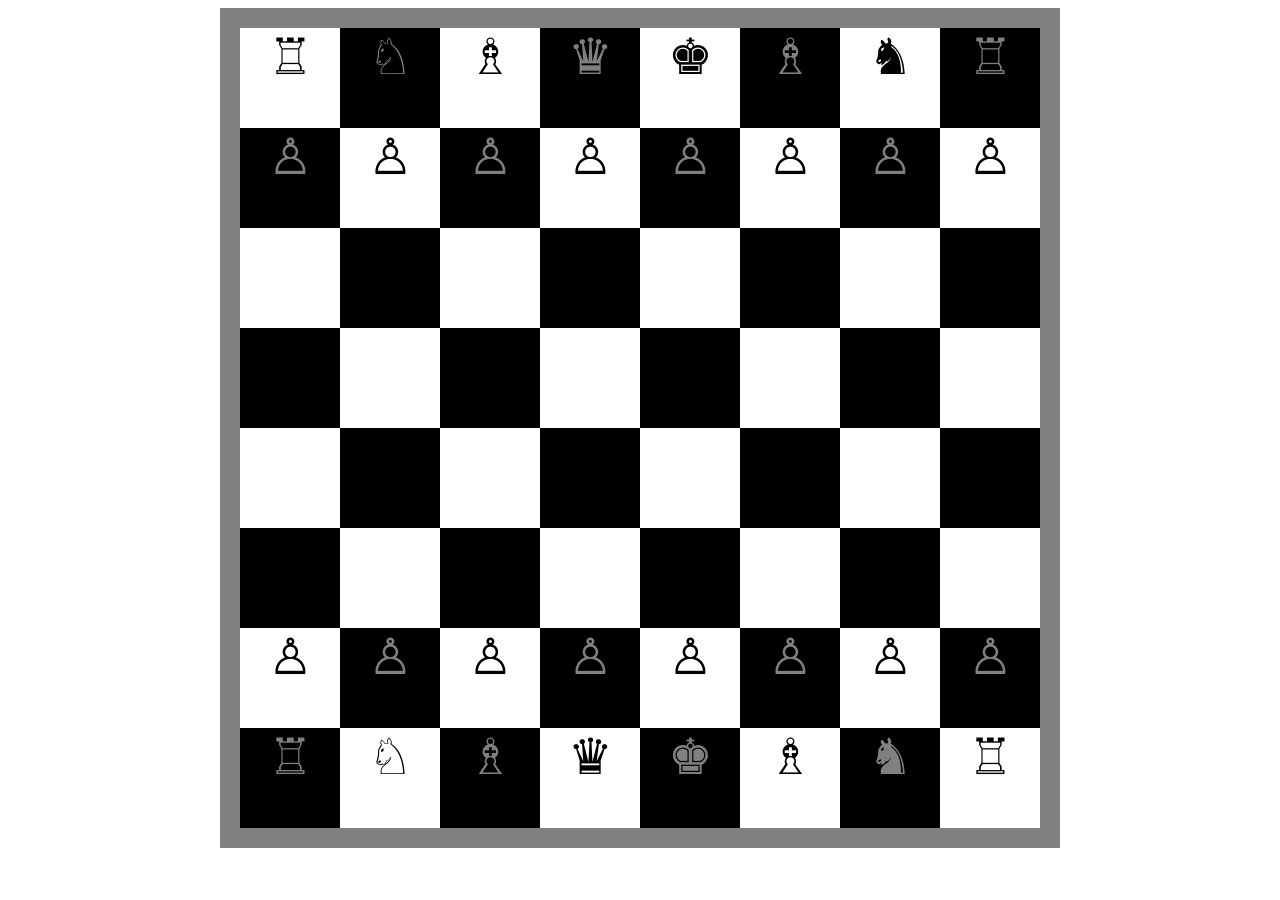
==== index.html @ df7ec0f3 "soni nai chess bnya hain sab dekh lo na axa lage too suggestion dena and itni mehnat ke liye ek star" ====
<html>
<head>
<style>
#box
{
height:800px;
width:800px;
border:20px solid gray;
margin:0px auto;
}
.row
{
height:100px;
width:800px;
background:yellow;
}
.w
{
height:100px;
width:100px;
background:white;
float:left;
font-size:50px;
text-align:center
}
.b
{
height:100px;
width:100px;
background:black;
color:gray;
float:left;
font-size:50px;
text-align:center
}

</style>
</head>

<body>
<div id="box">
<div class="row">
<div class="w">&#9814</div>
<div class="b">&#9816</div>
<div class="w">&#9815</div>
<div class="b">&#9819</div>
<div class="w">&#9818</div>
<div class="b">&#9815</div>
<div class="w">&#9822</div>
<div class="b">&#9814</div>
</div>
<div class="row">
<div class="b">&#9817</div>
<div class="w">&#9817</div>
<div class="b">&#9817</div>
<div class="w">&#9817</div>
<div class="b">&#9817</div>
<div class="w">&#9817</div>
<div class="b">&#9817</div>
<div class="w">&#9817</div>
</div>
<div class="row">
<div class="w"></div>
<div class="b"></div>
<div class="w"></div>
<div class="b"></div>
<div class="w"></div>
<div class="b"></div>
<div class="w"></div>
<div class="b"></div>
</div>
<div class="row">
<div class="b"></div>
<div class="w"></div>
<div class="b"></div>
<div class="w"></div>
<div class="b"></div>
<div class="w"></div>
<div class="b"></div>
<div class="w"></div>
</div>
<div class="row">
<div class="w"></div>
<div class="b"></div>
<div class="w"></div>
<div class="b"></div>
<div class="w"></div>
<div class="b"></div>
<div class="w"></div>
<div class="b"></div>
</div>
<div class="row">
<div class="b"></div>
<div class="w"></div>
<div class="b"></div>
<div class="w"></div>
<div class="b"></div>
<div class="w"></div>
<div class="b"></div>
<div class="w"></div>
</div>
<div class="row">
<div class="w">&#9817</div>
<div class="b">&#9817</div>
<div class="w">&#9817</div>
<div class="b">&#9817</div>
<div class="w">&#9817</div>
<div class="b">&#9817</div>
<div class="w">&#9817</div>
<div class="b">&#9817</div>
</div>
<div class="row">
<div class="b">&#9814</div>
<div class="w">&#9816</div>
<div class="b">&#9815</div>
<div class="w">&#9819</div>
<div class="b">&#9818</div>
<div class="w">&#9815</div>
<div class="b">&#9822</div>
<div class="w">&#9814</div>
</div>

</div>
</body>
</html>
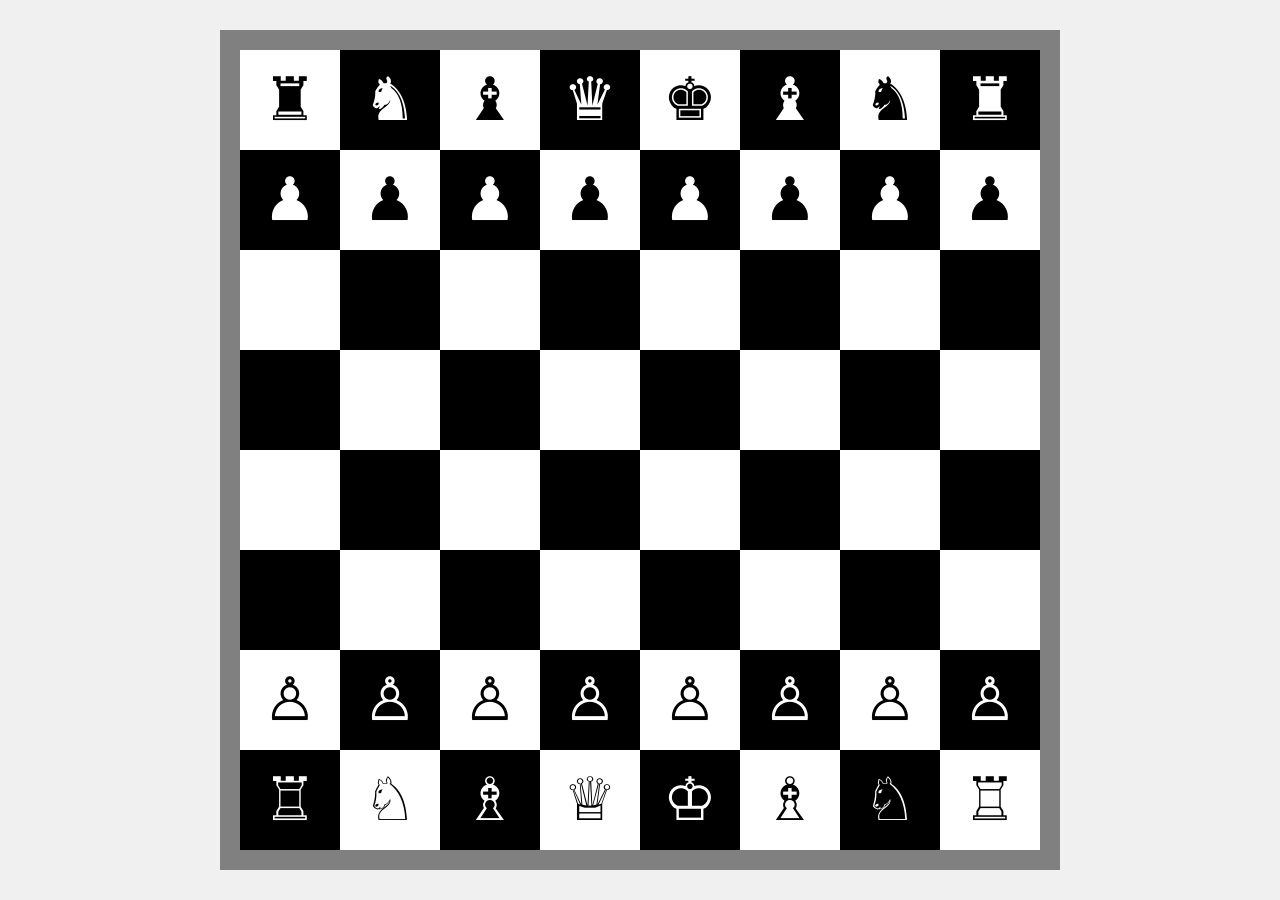
==== commit f8eefc4b: "soni" ====
--- a/index.html
+++ b/index.html
@@ -1,125 +1,107 @@
+<!doctype html>
 <html>
-<head>
-<style>
-#box
-{
-height:800px;
-width:800px;
-border:20px solid gray;
-margin:0px auto;
-}
-.row
-{
-height:100px;
-width:800px;
-background:yellow;
-}
-.w
-{
-height:100px;
-width:100px;
-background:white;
-float:left;
-font-size:50px;
-text-align:center
-}
-.b
-{
-height:100px;
-width:100px;
-background:black;
-color:gray;
-float:left;
-font-size:50px;
-text-align:center
-}
+  <head>
+    <title>Chess Board made by Soni Verma</title>
+    <link rel="stylesheet" href="style.css" />
+  </head>
 
-</style>
-</head>
+  <body>
+    <div id="box">
+      <!-- Row 1 -->
+      <div class="row">
+        <div class="w">&#9820;</div>
+        <div class="b">&#9822;</div>
+        <div class="w">&#9821;</div>
+        <div class="b">&#9819;</div>
+        <div class="w">&#9818;</div>
+        <div class="b">&#9821;</div>
+        <div class="w">&#9822;</div>
+        <div class="b">&#9820;</div>
+      </div>
 
-<body>
-<div id="box">
-<div class="row">
-<div class="w">&#9814</div>
-<div class="b">&#9816</div>
-<div class="w">&#9815</div>
-<div class="b">&#9819</div>
-<div class="w">&#9818</div>
-<div class="b">&#9815</div>
-<div class="w">&#9822</div>
-<div class="b">&#9814</div>
-</div>
-<div class="row">
-<div class="b">&#9817</div>
-<div class="w">&#9817</div>
-<div class="b">&#9817</div>
-<div class="w">&#9817</div>
-<div class="b">&#9817</div>
-<div class="w">&#9817</div>
-<div class="b">&#9817</div>
-<div class="w">&#9817</div>
-</div>
-<div class="row">
-<div class="w"></div>
-<div class="b"></div>
-<div class="w"></div>
-<div class="b"></div>
-<div class="w"></div>
-<div class="b"></div>
-<div class="w"></div>
-<div class="b"></div>
-</div>
-<div class="row">
-<div class="b"></div>
-<div class="w"></div>
-<div class="b"></div>
-<div class="w"></div>
-<div class="b"></div>
-<div class="w"></div>
-<div class="b"></div>
-<div class="w"></div>
-</div>
-<div class="row">
-<div class="w"></div>
-<div class="b"></div>
-<div class="w"></div>
-<div class="b"></div>
-<div class="w"></div>
-<div class="b"></div>
-<div class="w"></div>
-<div class="b"></div>
-</div>
-<div class="row">
-<div class="b"></div>
-<div class="w"></div>
-<div class="b"></div>
-<div class="w"></div>
-<div class="b"></div>
-<div class="w"></div>
-<div class="b"></div>
-<div class="w"></div>
-</div>
-<div class="row">
-<div class="w">&#9817</div>
-<div class="b">&#9817</div>
-<div class="w">&#9817</div>
-<div class="b">&#9817</div>
-<div class="w">&#9817</div>
-<div class="b">&#9817</div>
-<div class="w">&#9817</div>
-<div class="b">&#9817</div>
-</div>
-<div class="row">
-<div class="b">&#9814</div>
-<div class="w">&#9816</div>
-<div class="b">&#9815</div>
-<div class="w">&#9819</div>
-<div class="b">&#9818</div>
-<div class="w">&#9815</div>
-<div class="b">&#9822</div>
-<div class="w">&#9814</div>
-</div>
+      <!-- Row 2 -->
+      <div class="row">
+        <div class="b">&#9823;</div>
+        <div class="w">&#9823;</div>
+        <div class="b">&#9823;</div>
+        <div class="w">&#9823;</div>
+        <div class="b">&#9823;</div>
+        <div class="w">&#9823;</div>
+        <div class="b">&#9823;</div>
+        <div class="w">&#9823;</div>
+      </div>
 
-</div>
-</body>
-</html>+      <!-- Row 3 -->
+      <div class="row">
+        <div class="w"></div>
+        <div class="b"></div>
+        <div class="w"></div>
+        <div class="b"></div>
+        <div class="w"></div>
+        <div class="b"></div>
+        <div class="w"></div>
+        <div class="b"></div>
+      </div>
+
+      <!-- Row 4 -->
+      <div class="row">
+        <div class="b"></div>
+        <div class="w"></div>
+        <div class="b"></div>
+        <div class="w"></div>
+        <div class="b"></div>
+        <div class="w"></div>
+        <div class="b"></div>
+        <div class="w"></div>
+      </div>
+
+      <!-- Row 5 -->
+      <div class="row">
+        <div class="w"></div>
+        <div class="b"></div>
+        <div class="w"></div>
+        <div class="b"></div>
+        <div class="w"></div>
+        <div class="b"></div>
+        <div class="w"></div>
+        <div class="b"></div>
+      </div>
+
+      <!-- Row 6 -->
+      <div class="row">
+        <div class="b"></div>
+        <div class="w"></div>
+        <div class="b"></div>
+        <div class="w"></div>
+        <div class="b"></div>
+        <div class="w"></div>
+        <div class="b"></div>
+        <div class="w"></div>
+      </div>
+
+      <!-- Row 7 -->
+      <div class="row">
+        <div class="w">&#9817;</div>
+        <div class="b">&#9817;</div>
+        <div class="w">&#9817;</div>
+        <div class="b">&#9817;</div>
+        <div class="w">&#9817;</div>
+        <div class="b">&#9817;</div>
+        <div class="w">&#9817;</div>
+        <div class="b">&#9817;</div>
+      </div>
+
+      <!-- Row 8 -->
+      <div class="row">
+        <div class="b">&#9814;</div>
+        <div class="w">&#9816;</div>
+        <div class="b">&#9815;</div>
+        <div class="w">&#9813;</div>
+        <div class="b">&#9812;</div>
+        <div class="w">&#9815;</div>
+        <div class="b">&#9816;</div>
+        <div class="w">&#9814;</div>
+      </div>
+    </div>
+  </body>
+</html>
--- a/style.css
+++ b/style.css
@@ -0,0 +1,38 @@
+body{
+    background:#f0f0f0;
+    margin:0;
+    padding:30px;
+}
+
+#box{
+    height:800px;
+    width:800px;
+    border:20px solid gray;
+    margin:auto;
+}
+
+.row{
+    height:100px;
+    width:800px;
+}
+
+.w{
+    height:100px;
+    width:100px;
+    background:white;
+    float:left;
+    font-size:60px;
+    text-align:center;
+    line-height:100px;
+}
+
+.b{
+    height:100px;
+    width:100px;
+    background:black;
+    color:white;
+    float:left;
+    font-size:60px;
+    text-align:center;
+    line-height:100px;
+}
